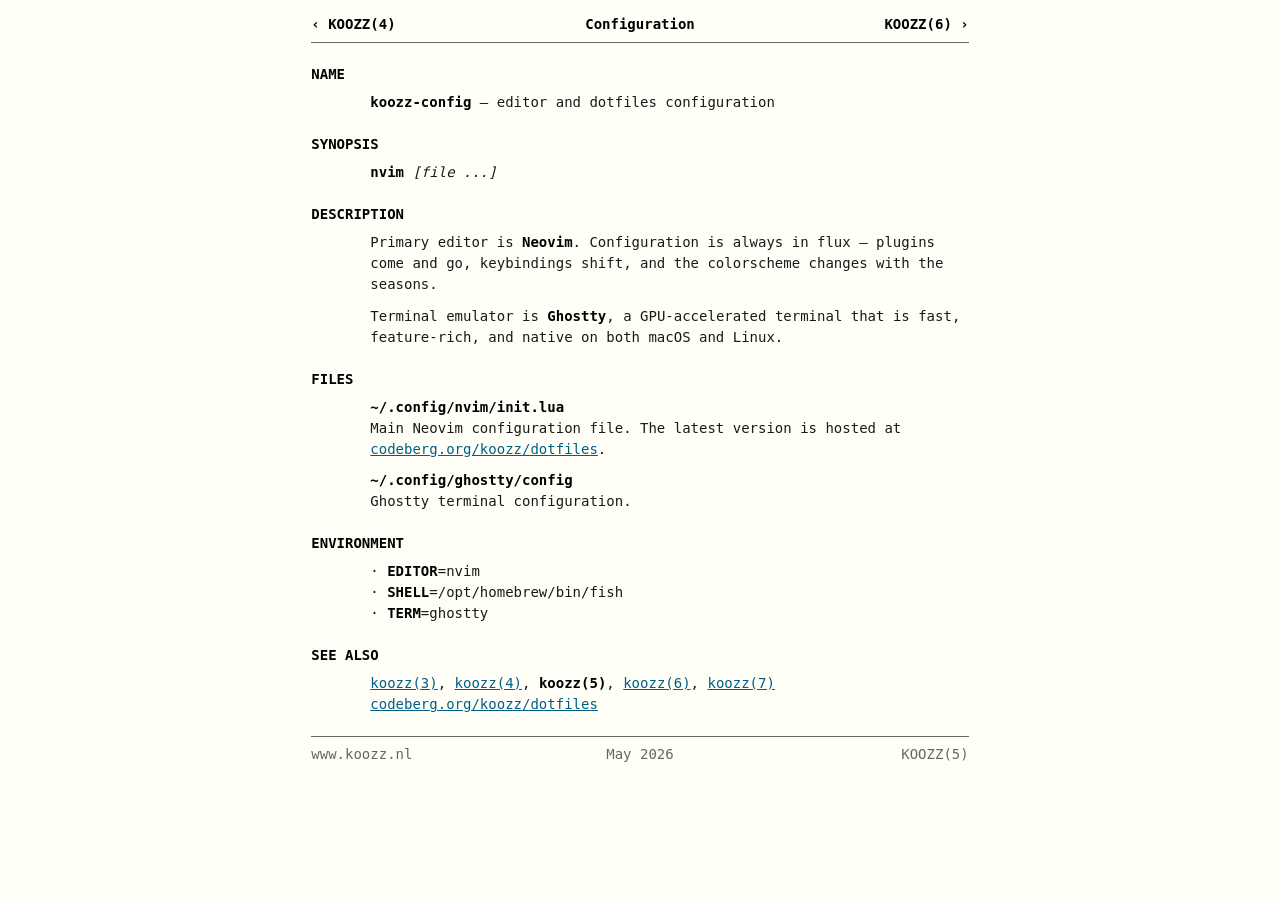
==== config.html @ 4a569500 "chore: man page layout" ====
<!DOCTYPE html>
<html lang="en">
  <head>
    <meta charset="utf-8">
    <meta name="viewport" content="width=device-width, initial-scale=1">
    <meta name="color-scheme" content="dark light">
    <title>KOOZZ(5) - Configuration</title>
    <link rel="apple-touch-icon" sizes="180x180" href="/apple-touch-icon.png">
    <link rel="icon" type="image/png" sizes="32x32" href="/favicon-32x32.png">
    <link rel="icon" type="image/png" sizes="16x16" href="/favicon-16x16.png">
    <link rel="manifest" href="/site.webmanifest">
    <link rel="stylesheet" href="style.css">
    <link rel="prev" href="italian.html">
    <link rel="next" href="games.html">
    <link rel="prefetch" href="index.html">
    <link rel="prefetch" href="italian.html">
    <link rel="prefetch" href="games.html">
  </head>
  <body>
    <div class="man-page">
      <div class="man-header">
        <span><a href="italian.html">&#8249; KOOZZ(4)</a></span>
        <span>Configuration</span>
        <span><a href="games.html">KOOZZ(6) &#8250;</a></span>
      </div>

      <div class="section-heading">NAME</div>
      <div class="section-body">
        <p><b>koozz-config</b> &mdash; editor and dotfiles configuration</p>
      </div>

      <div class="section-heading">SYNOPSIS</div>
      <div class="section-body">
        <p class="synopsis">nvim <span class="synopsis-arg">[file ...]</span></p>
      </div>

      <div class="section-heading">DESCRIPTION</div>
      <div class="section-body">
        <p>
          Primary editor is <b>Neovim</b>. Configuration is always in
          flux &mdash; plugins come and go, keybindings shift, and the
          colorscheme changes with the seasons.
        </p>
        <p>
          Terminal emulator is <b>Ghostty</b>, a GPU-accelerated terminal
          that is fast, feature-rich, and native on both macOS and Linux.
        </p>
      </div>

      <div class="section-heading">FILES</div>
      <div class="section-body">
        <div class="entry">
          <div class="entry-label">~/.config/nvim/init.lua</div>
          <p>
            Main Neovim configuration file. The latest version is hosted at
            <a href="https://codeberg.org/koozz/dotfiles/src/branch/main/.config/nvim/init.lua">codeberg.org/koozz/dotfiles</a>.
          </p>
        </div>
        <div class="entry">
          <div class="entry-label">~/.config/ghostty/config</div>
          <p>Ghostty terminal configuration.</p>
        </div>
      </div>

      <div class="section-heading">ENVIRONMENT</div>
      <div class="section-body">
        <ul>
          <li><b>EDITOR</b>=nvim</li>
          <li><b>SHELL</b>=/opt/homebrew/bin/fish</li>
          <li><b>TERM</b>=ghostty</li>
        </ul>
      </div>

      <div class="section-heading">SEE ALSO</div>
      <div class="section-body">
        <p>
          <a href="contrib.html">koozz(3)</a>,
          <a href="italian.html">koozz(4)</a>,
          <b>koozz(5)</b>,
          <a href="games.html">koozz(6)</a>,
          <a href="index.html">koozz(7)</a>
          <br>
          <a href="https://codeberg.org/koozz/dotfiles">codeberg.org/koozz/dotfiles</a>
        </p>
      </div>

      <div class="man-footer">
        <span>www.koozz.nl</span>
        <span>May 2026</span>
        <span>KOOZZ(5)</span>
      </div>
    </div>
  </body>
</html>
---- style.css ----
@view-transition {
  navigation: auto;
}

::view-transition-old(root) {
  animation: fade-out 0.15s ease-out;
}

::view-transition-new(root) {
  animation: fade-in 0.15s ease-in;
}

@keyframes fade-out {
  from { opacity: 1; }
  to { opacity: 0; }
}

@keyframes fade-in {
  from { opacity: 0; }
  to { opacity: 1; }
}

:root {
  --fg: #e0e0e0;
  --bg: #1a1a1a;
  --bold: #ffffff;
  --link: #6ec1d0;
  --link-hover: #9cdceb;
  --dim: #888888;
  --section: #ffffff;
  --underline: #e0e0e0;
}

@media (prefers-color-scheme: light) {
  :root {
    --fg: #1a1a1a;
    --bg: #fffff8;
    --bold: #000000;
    --link: #005f87;
    --link-hover: #0087af;
    --dim: #666666;
    --section: #000000;
    --underline: #1a1a1a;
  }
}

*,
*::before,
*::after {
  margin: 0;
  padding: 0;
  box-sizing: border-box;
}

html {
  overflow-y: scroll;
}

body {
  font-family: "SF Mono", "Menlo", "Consolas", "DejaVu Sans Mono", monospace;
  font-size: 14px;
  line-height: 1.5;
  color: var(--fg);
  background-color: var(--bg);
  padding: 1em;
}

.man-page {
  max-width: 78ch;
  margin: 0 auto;
}

.man-header,
.man-footer {
  display: flex;
  justify-content: space-between;
  font-weight: bold;
  color: var(--bold);
}

.man-header {
  border-bottom: 1px solid var(--dim);
  padding-bottom: 0.5em;
  margin-bottom: 1.5em;
}

.man-footer {
  border-top: 1px solid var(--dim);
  padding-top: 0.5em;
  margin-top: 1.5em;
  font-weight: normal;
  color: var(--dim);
}

.man-header span,
.man-footer span {
  flex: 1;
}

.man-header span:nth-child(2),
.man-footer span:nth-child(2) {
  text-align: center;
}

.man-header span:nth-child(3),
.man-footer span:nth-child(3) {
  text-align: right;
}

.man-header a {
  color: var(--bold);
  text-decoration: none;
}

.man-header a:hover {
  color: var(--link-hover);
}

.section-heading {
  font-weight: bold;
  color: var(--section);
  margin-top: 1.5em;
  margin-bottom: 0.5em;
  text-transform: uppercase;
}

.section-body {
  padding-left: 7ch;
}

.section-body p {
  margin-bottom: 0.75em;
}

.entry {
  margin-bottom: 0.5em;
}

.entry-label {
  font-weight: bold;
  color: var(--bold);
}

.section-body ul {
  list-style: none;
  margin-bottom: 0.75em;
}

.section-body li::before {
  content: "\00b7  ";
}

a {
  color: var(--link);
  text-decoration: underline;
}

a:hover {
  color: var(--link-hover);
}

b, strong {
  color: var(--bold);
}

.synopsis {
  font-weight: bold;
  color: var(--bold);
}

.synopsis-arg {
  font-weight: normal;
  font-style: italic;
  color: var(--fg);
}

.verb-table {
  border-collapse: collapse;
  margin-bottom: 0.75em;
}

.verb-table th,
.verb-table td {
  text-align: left;
  padding: 0.1em 3ch 0.1em 0;
  font-weight: normal;
}

.verb-table th {
  color: var(--bold);
  border-bottom: 1px solid var(--dim);
}

.verb-table td:first-child,
.verb-table th:first-child {
  color: var(--dim);
  font-style: italic;
}

.singular-plural-table {
  border-collapse: collapse;
  margin-bottom: 0.75em;
}

.singular-plural-table th,
.singular-plural-table td {
  text-align: left;
  padding: 0.1em 3ch 0.1em 0;
}

.singular-plural-table th {
  color: var(--fg);
  font-weight: normal;
  border-bottom: 1px solid var(--dim);
}

.singular-plural-table td:first-child {
  color: var(--dim);
}

.singular-plural-table td:nth-child(n+2) {
  color: var(--fg);
}

.section-dots {
  text-align: center;
  margin: 1em 0 1.5em;
}

.section-dots span {
  display: inline-block;
  width: 0.5em;
  height: 0.5em;
  margin: 0 0.5em;
  border-radius: 50%;
  vertical-align: middle;
}

.section-dots span:nth-child(1) {
  background: #009246;
}

.section-dots span:nth-child(2) {
  background: #ffffff;
  border: 1px solid var(--dim);
}

.section-dots span:nth-child(3) {
  background: #ce2b37;
}

.phrase-table {
  border-collapse: collapse;
  margin-bottom: 0.75em;
}

.phrase-table th {
  text-align: left;
}

.phrase-table td {
  padding: 0.15em 3ch 0.15em 0;
}

.phrase-table td:first-child {
  color: var(--bold);
}

.phrase-table td:nth-child(2),
.phrase-table td:nth-child(3) {
  color: var(--dim);
  font-style: italic;
}

.sign-off {
  text-align: center;
  font-style: italic;
  color: var(--dim);
  margin-top: 1.5em;
}
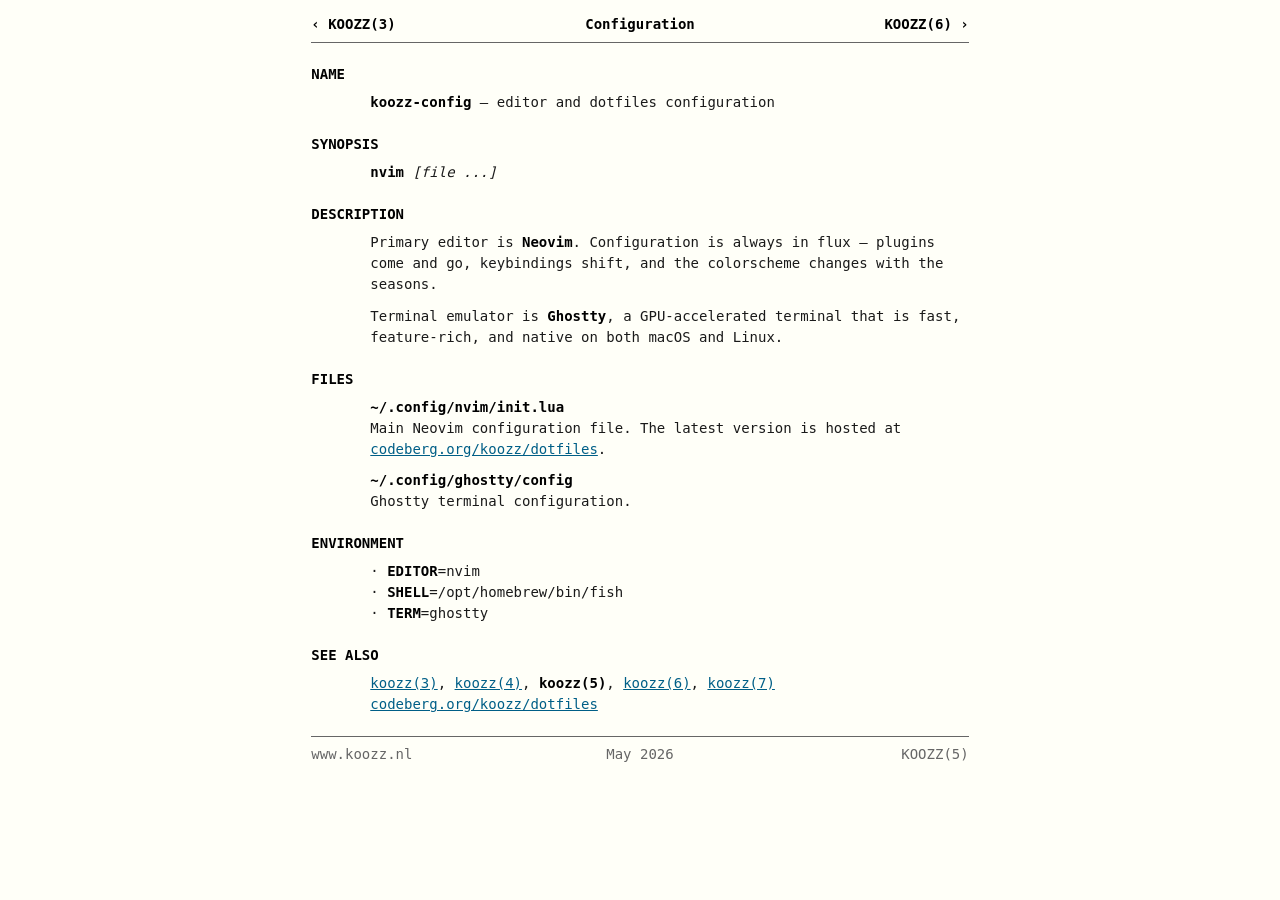
==== commit efd6986b: "chore: add spaced repetition learning" ====
--- a/config.html
+++ b/config.html
@@ -10,7 +10,7 @@
     <link rel="icon" type="image/png" sizes="16x16" href="/favicon-16x16.png">
     <link rel="manifest" href="/site.webmanifest">
     <link rel="stylesheet" href="style.css">
-    <link rel="prev" href="italian.html">
+    <link rel="prev" href="contrib.html">
     <link rel="next" href="games.html">
     <link rel="prefetch" href="index.html">
     <link rel="prefetch" href="italian.html">
@@ -19,7 +19,7 @@
   <body>
     <div class="man-page">
       <div class="man-header">
-        <span><a href="italian.html">&#8249; KOOZZ(4)</a></span>
+        <span><a href="contrib.html">&#8249; KOOZZ(3)</a></span>
         <span>Configuration</span>
         <span><a href="games.html">KOOZZ(6) &#8250;</a></span>
       </div>
--- a/style.css
+++ b/style.css
@@ -197,31 +197,6 @@
   font-style: italic;
 }
 
-.singular-plural-table {
-  border-collapse: collapse;
-  margin-bottom: 0.75em;
-}
-
-.singular-plural-table th,
-.singular-plural-table td {
-  text-align: left;
-  padding: 0.1em 3ch 0.1em 0;
-}
-
-.singular-plural-table th {
-  color: var(--fg);
-  font-weight: normal;
-  border-bottom: 1px solid var(--dim);
-}
-
-.singular-plural-table td:first-child {
-  color: var(--dim);
-}
-
-.singular-plural-table td:nth-child(n+2) {
-  color: var(--fg);
-}
-
 .section-dots {
   text-align: center;
   margin: 1em 0 1.5em;
@@ -254,10 +229,6 @@
   margin-bottom: 0.75em;
 }
 
-.phrase-table th {
-  text-align: left;
-}
-
 .phrase-table td {
   padding: 0.15em 3ch 0.15em 0;
 }
@@ -266,8 +237,7 @@
   color: var(--bold);
 }
 
-.phrase-table td:nth-child(2),
-.phrase-table td:nth-child(3) {
+.phrase-table td:nth-child(2) {
   color: var(--dim);
   font-style: italic;
 }
